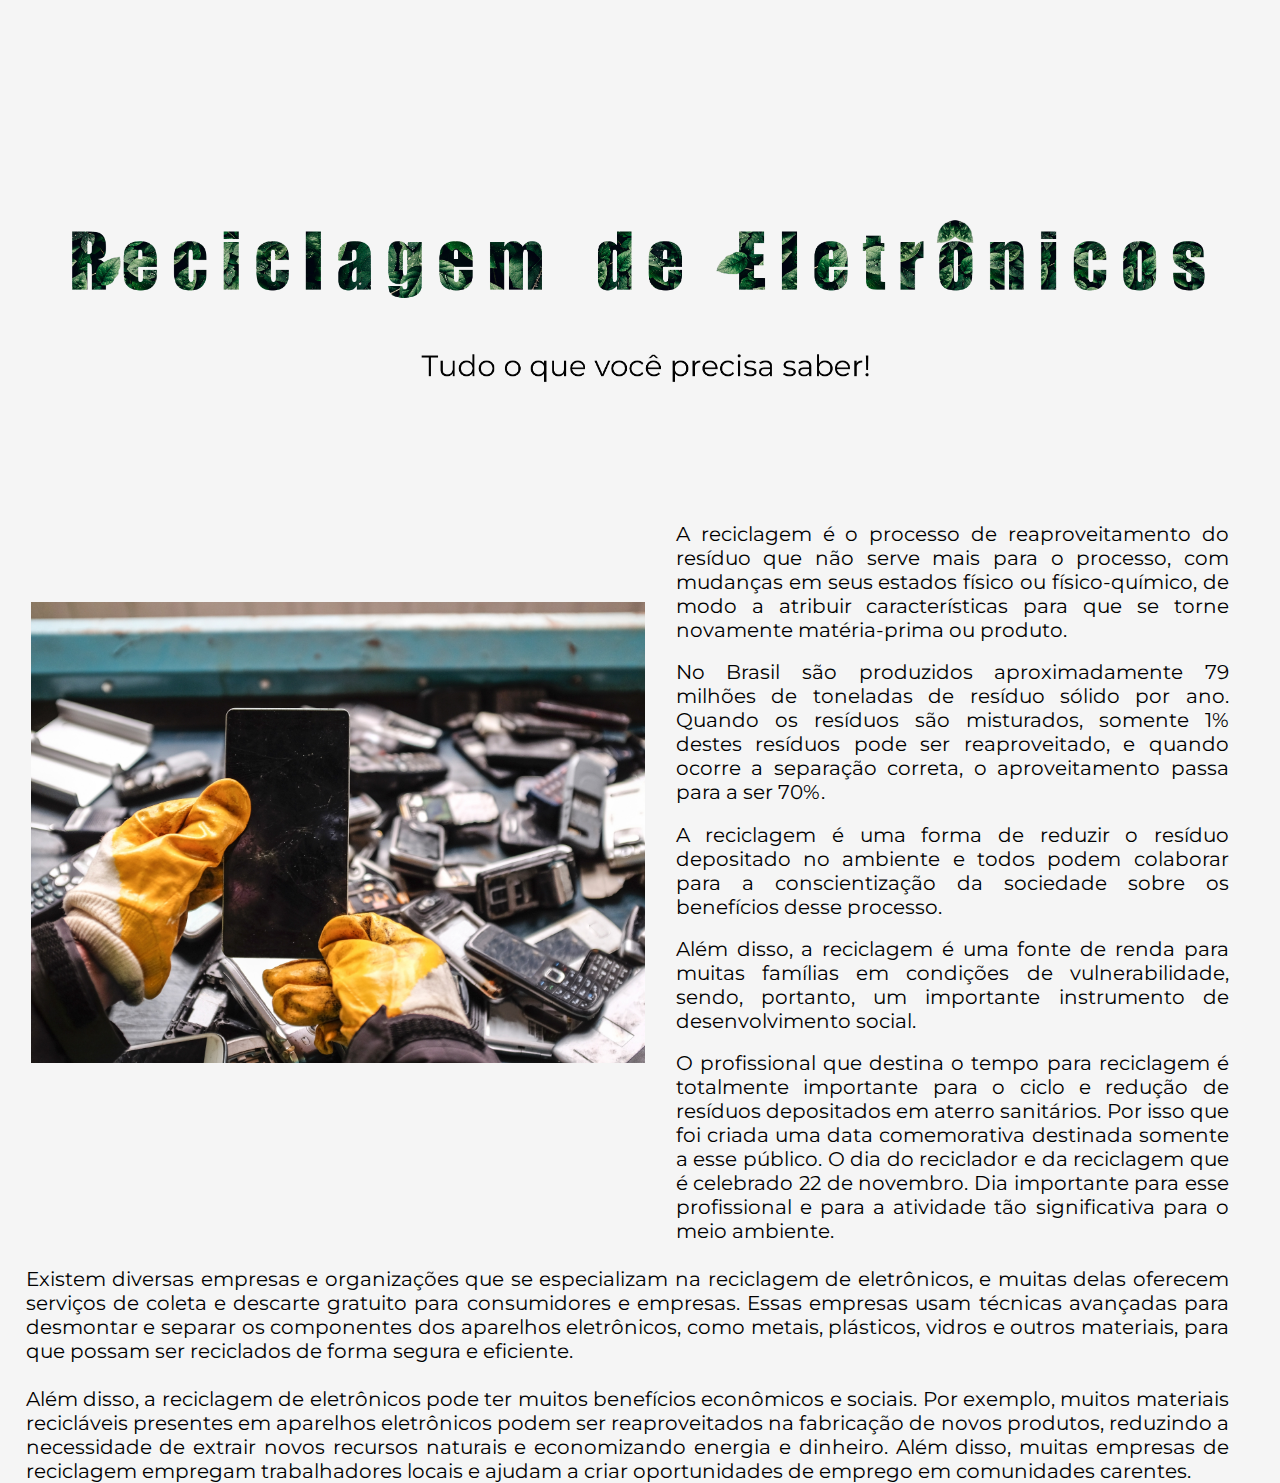
==== 404-master/projeto/index.html @ 84838cae "att" ====
<!DOCTYPE html>
<html lang="en">

<head>
    <meta charset="UTF-8">
    <meta http-equiv="X-UA-Compatible" content="IE=edge">
    <meta name="viewport" content="width=device-width, initial-scale=1.0">
    <link rel="stylesheet" href="src/css/style.css">
    <link href='https://fonts.googleapis.com/css?family=Montserrat' rel='stylesheet'>
    <title>Document</title>
</head>

<body>
    <div class="containerclip">
        <div class="div-video">
            <video autoplay muted loop src="src/image/clip.mp4"></video>
        </div>
    </div>

    <div class="titulo">
        <img src="src/image/titulo.png">
    </div>

    <div class="container">
        <div class="container2">
            <div class="img">
                <img src="src/image/1.jpg">
            </div>
        </div>
        <div class="container3">
                <div class="texto1">
                    A reciclagem é o processo de reaproveitamento do resíduo que não serve mais para o processo, com
                    mudanças em
                    seus estados físico ou físico-químico, de modo a atribuir características para que se torne
                    novamente
                    matéria-prima ou produto.
                </div>
            
                <div class="texto2">
                    No Brasil são produzidos aproximadamente 79 milhões de toneladas de resíduo sólido por ano. Quando
                    os
                    resíduos são misturados, somente 1% destes resíduos pode ser reaproveitado, e quando ocorre a
                    separação
                    correta, o aproveitamento passa para a ser 70%.
                </div>
                <div class="texto3">
                    A reciclagem é uma forma de reduzir o resíduo depositado no ambiente e todos podem colaborar para a
                    conscientização da sociedade sobre os benefícios desse processo.
                </div>
                <div class="texto4">
                    Além disso, a reciclagem é uma fonte de renda para muitas famílias em condições de vulnerabilidade,
                    sendo,
                    portanto, um importante instrumento de desenvolvimento social.
                </div>

                <div class="texto5">
                    O profissional que destina o tempo para reciclagem é totalmente importante para o ciclo e redução de
                    resíduos
                    depositados em aterro sanitários. Por isso que foi criada uma data comemorativa destinada somente a
                    esse
                    público. O dia do reciclador e da reciclagem que é celebrado 22 de novembro. Dia importante para
                    esse
                    profissional e para a atividade tão significativa para o meio ambiente.
                </div>
                <div class="texto6">
                    Existem diversas empresas e organizações que se especializam na reciclagem de eletrônicos, e muitas delas
                    oferecem serviços de coleta e descarte gratuito para consumidores e empresas. Essas empresas usam técnicas
                    avançadas para desmontar e separar os componentes dos aparelhos eletrônicos, como metais, plásticos, vidros
                    e outros materiais, para que possam ser reciclados de forma segura e eficiente.
                </div>
                <div class="texto7">
                    Além disso, a reciclagem de eletrônicos pode ter muitos benefícios econômicos e sociais. Por exemplo, muitos materiais recicláveis presentes em aparelhos eletrônicos podem ser reaproveitados na fabricação de novos produtos, reduzindo a necessidade de extrair novos recursos naturais e economizando energia e dinheiro. Além disso, muitas empresas de reciclagem empregam trabalhadores locais e ajudam a criar oportunidades de emprego em comunidades carentes.
                </div>
        </div>
    </div>
    <div class="container-txt">
        <div class="text1">
            Existem diversas empresas e organizações que se especializam na reciclagem de eletrônicos, e muitas delas
            oferecem serviços de coleta e descarte gratuito para consumidores e empresas. Essas empresas usam técnicas
            avançadas para desmontar e separar os componentes dos aparelhos eletrônicos, como metais, plásticos, vidros
            e outros materiais, para que possam ser reciclados de forma segura e eficiente.
        </div>
        <div class="text2">
            Além disso, a reciclagem de eletrônicos pode ter muitos benefícios econômicos e sociais. Por exemplo, muitos materiais recicláveis presentes em aparelhos eletrônicos podem ser reaproveitados na fabricação de novos produtos, reduzindo a necessidade de extrair novos recursos naturais e economizando energia e dinheiro. Além disso, muitas empresas de reciclagem empregam trabalhadores locais e ajudam a criar oportunidades de emprego em comunidades carentes.
        </div>
    </div>
</body>

</html>
---- 404-master/projeto/src/css/style.css ----
@media (max-width: 767px){
    body{
            background-color: whitesmoke;
            flex-direction: column;
            margin: 0 auto;
            
        }
        .div-video{
            width: 100%;
            position: relative;
            
        }
        .div-video video{
            width: 100%;
            top: 0;
            left: 0;
        }
        .titulo{
            padding-bottom: 5%;
        }
        .titulo img{
            display: flex;
            width: 90%;
            padding-top: 5%;
            padding-left: 5%;
            
        }
        .container{
            display: flex;
            width: 100%;
            flex-direction: column;
        }
        .container2{
            display: flex;
            
        }
        .container3{
            width: 90%;
            padding-left: 4%;
            padding-right: 4%;
            font-family: 'Montserrat';
        }
        .img img {
            display: flex;
            width: 100%;
        }
        .texto1{
            color: black;
            font-size:  20px;
            width: 100%; 
            text-align: justify;
            margin-top: 12%; 
            
        }
        .texto2{
            color: black;
            font-size:  20px;
            width: 100%; 
            text-align: justify;
            margin-top: 3%; 
        }
        .texto3{
            color: black;
            font-size:  20px;
            width: 100%; 
            text-align: justify;
            margin-top: 3%; 
        }
        .texto4{
            color: black;
            font-size:  20px;
            width: 100%; 
            text-align: justify;
            margin-top: 3%; 
        }
        .texto5{
            color: black;
            font-size:  20px;
            width: 100%; 
            text-align: justify;
            margin-top: 3%; 
        }
        .texto6{
            color: black;
            font-size:  20px;
            width: 100%; 
            text-align: justify;
            margin-top: 3%; 
        }
        .texto7{
            color: black;
            font-size:  20px;
            width: 100%; 
            text-align: justify;
            margin-top: 3%; 
        }
        .container-txt{
            display: none;
        }

    }
    @media (min-width: 768px) and (max-width: 1023px){
        
    body{
        background-color: whitesmoke;
        flex-direction: column;
        margin: 0 auto;
        
    }
    .div-video{
        width: 100%;
        position: relative;
        
    }
    .div-video video{
        width: 100%;
        top: 0;
        left: 0;
    }
    .titulo{
        padding-bottom: 5%;
    }
    .titulo img{
        display: flex;
        width: 90%;
        padding-top: 5%;
        padding-left: 5%;
        
    }
    .container{
        display: flex;
        width: 100%;
        flex-direction: column;
    }
    .container2{
        display: flex;
        
    }
    .container3{
        width: 90%;
        padding-left: 4%;
        padding-right: 4%;
        font-family: 'Montserrat';
    }
    .img img {
        display: flex;
        width: 100%;
    }
    .texto1{
        color: black;
        font-size:  20px;
        width: 100%; 
        text-align: justify;
        margin-top: 12%; 
        
    }
    .texto2{
        color: black;
        font-size:  20px;
        width: 100%; 
        text-align: justify;
        margin-top: 3%; 
    }
    .texto3{
        color: black;
        font-size:  20px;
        width: 100%; 
        text-align: justify;
        margin-top: 3%; 
    }
    .texto4{
        color: black;
        font-size:  20px;
        width: 100%; 
        text-align: justify;
        margin-top: 3%; 
    }
    .texto5{
        color: black;
        font-size:  20px;
        width: 100%; 
        text-align: justify;
        margin-top: 3%; 
    }
    .texto6{
        color: black;
        font-size:  20px;
        width: 100%; 
        text-align: justify;
        margin-top: 3%; 
    }
    .texto7{
        color: black;
        font-size:  20px;
        width: 100%; 
        text-align: justify;
        margin-top: 3%; 
    }
    .container-txt{
        display: none;
    }
    }
@media (min-width: 1024px){
body{
        background-color: whitesmoke;
        flex-direction: column;
        margin: 0 auto;
        
    }
    .div-video{
        width: 100%;
        position: relative;
        
    }
    .div-video video{
        width: 100%;
        top: 0;
        left: 0;
    }
    .titulo{
        padding-bottom: 5%;
    }
    .titulo img{
        display: flex;
        width: 90%;
        padding-top: 5%;
        padding-left: 5%;
        
    }
    .container{
        display: flex;
        width: 100%;
    }
    .container2{
        display: flex;
        width: 50%;
    }
    .container3{
        width: 50%;
        padding-right: 4%;
        font-family: 'Montserrat';
    }
    .img img {
        width: 100%;
        padding-left: 5%;
        padding-top: 25%;
    }
    .texto1{
        color: black;
        font-size:  20px;
        width: 90%; 
        text-align: justify;
        margin-top: 12%; 
        margin-left: 10%;
        
    }
    .texto2{
        color: black;
        font-size:  20px;
        width: 90%; 
        text-align: justify;
        margin-top: 3%; 
        margin-left: 10%;
    }
    .texto3{
        color: black;
        font-size:  20px;
        width: 90%; 
        text-align: justify;
        margin-top: 3%; 
        margin-left: 10%;
    }
    .texto4{
        color: black;
        font-size:  20px;
        width: 90%;  
        text-align: justify;
        margin-top: 3%;
        margin-left: 10%; 
    }
    .texto5{
        color: black;
        font-size:  20px;
        width: 90%;  
        text-align: justify;
        margin-top: 3%; 
        margin-left: 10%;
    }
    .container-txt{
        display: flex;
        padding-right: 4%;
        padding-left:2%;
        flex-direction: column;
        justify-content: center;
        text-align: center;
    }
    .text1{
        color: black;
        font-size:20px;
        width: 100%; 
        text-align: justify;
        margin-top: 2%;
        width: 100%;
        font-family: 'Montserrat'; 
        
    }
    .text2{
        color: black;
        font-size:20px;
        width: 100%; 
        text-align: justify;
        margin-top: 2%;
        width: 100%;
        font-family: 'Montserrat'; 
    }
    .texto6 {
        display: none;
    }
    .texto7{
        display: none;
    }
}
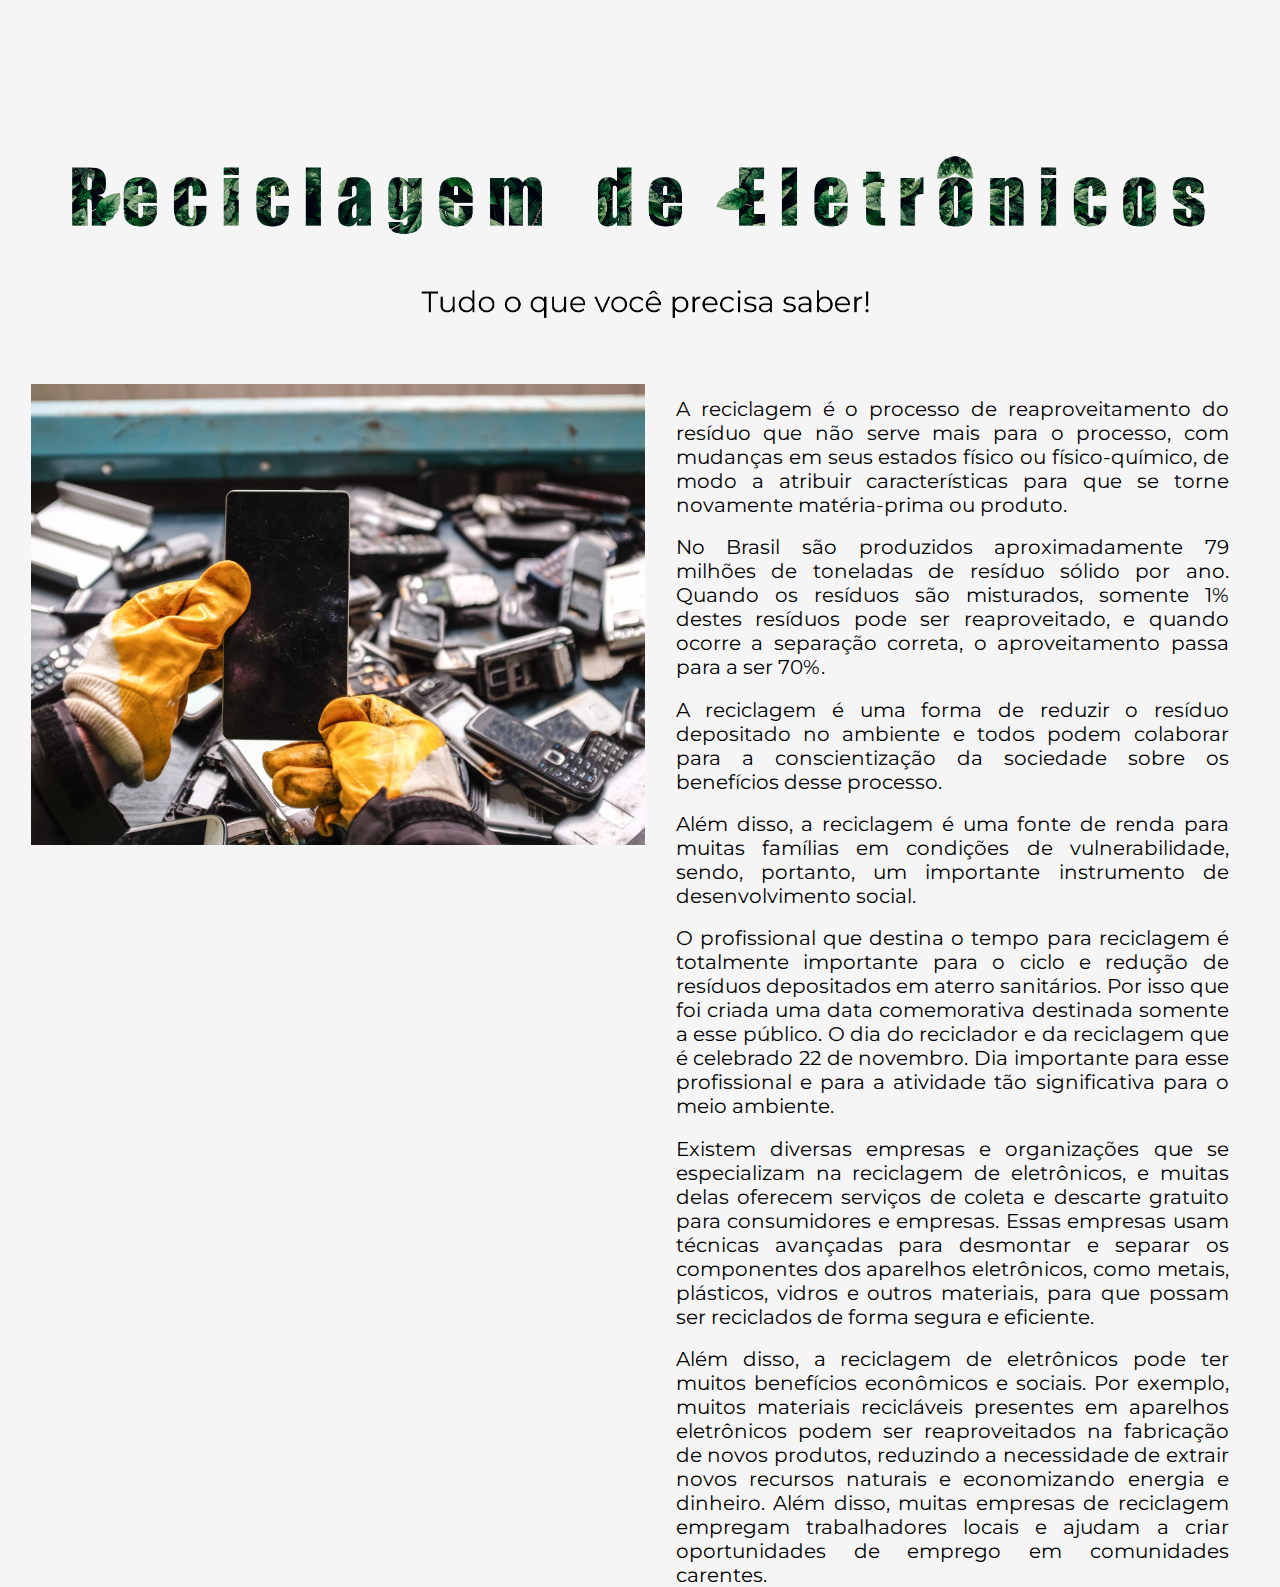
==== commit 032d2fcb: "att" ====
--- a/404-master/projeto/index.html
+++ b/404-master/projeto/index.html
@@ -1,89 +1,112 @@
 <!DOCTYPE html>
 <html lang="en">
+  <head>
+    <meta charset="UTF-8" />
+    <meta http-equiv="X-UA-Compatible" content="IE=edge" />
+    <meta name="viewport" content="width=device-width, initial-scale=1.0" />
+    <link rel="stylesheet" href="src/css/style.css" />
+    <link
+      href="https://fonts.googleapis.com/css?family=Montserrat"
+      rel="stylesheet"
+    />
+    <title>Document</title>
+  </head>
 
-<head>
-    <meta charset="UTF-8">
-    <meta http-equiv="X-UA-Compatible" content="IE=edge">
-    <meta name="viewport" content="width=device-width, initial-scale=1.0">
-    <link rel="stylesheet" href="src/css/style.css">
-    <link href='https://fonts.googleapis.com/css?family=Montserrat' rel='stylesheet'>
-    <title>Document</title>
-</head>
-
-<body>
+  <body>
     <div class="containerclip">
-        <div class="div-video">
-            <video autoplay muted loop src="src/image/clip.mp4"></video>
-        </div>
+      <div class="div-video">
+        <video autoplay muted loop src="src/image/clip.mp4"></video>
+      </div>
     </div>
 
     <div class="titulo">
-        <img src="src/image/titulo.png">
+      <img src="src/image/titulo.png" />
     </div>
 
     <div class="container">
-        <div class="container2">
-            <div class="img">
-                <img src="src/image/1.jpg">
-            </div>
+      <div class="container2">
+        <div class="img">
+          <img src="src/image/1.jpg" />
         </div>
-        <div class="container3">
-                <div class="texto1">
-                    A reciclagem é o processo de reaproveitamento do resíduo que não serve mais para o processo, com
-                    mudanças em
-                    seus estados físico ou físico-químico, de modo a atribuir características para que se torne
-                    novamente
-                    matéria-prima ou produto.
-                </div>
-            
-                <div class="texto2">
-                    No Brasil são produzidos aproximadamente 79 milhões de toneladas de resíduo sólido por ano. Quando
-                    os
-                    resíduos são misturados, somente 1% destes resíduos pode ser reaproveitado, e quando ocorre a
-                    separação
-                    correta, o aproveitamento passa para a ser 70%.
-                </div>
-                <div class="texto3">
-                    A reciclagem é uma forma de reduzir o resíduo depositado no ambiente e todos podem colaborar para a
-                    conscientização da sociedade sobre os benefícios desse processo.
-                </div>
-                <div class="texto4">
-                    Além disso, a reciclagem é uma fonte de renda para muitas famílias em condições de vulnerabilidade,
-                    sendo,
-                    portanto, um importante instrumento de desenvolvimento social.
-                </div>
+      </div>
+      <div class="container3">
+        <div class="texto1">
+          A reciclagem é o processo de reaproveitamento do resíduo que não serve
+          mais para o processo, com mudanças em seus estados físico ou
+          físico-químico, de modo a atribuir características para que se torne
+          novamente matéria-prima ou produto.
+        </div>
 
-                <div class="texto5">
-                    O profissional que destina o tempo para reciclagem é totalmente importante para o ciclo e redução de
-                    resíduos
-                    depositados em aterro sanitários. Por isso que foi criada uma data comemorativa destinada somente a
-                    esse
-                    público. O dia do reciclador e da reciclagem que é celebrado 22 de novembro. Dia importante para
-                    esse
-                    profissional e para a atividade tão significativa para o meio ambiente.
-                </div>
-                <div class="texto6">
-                    Existem diversas empresas e organizações que se especializam na reciclagem de eletrônicos, e muitas delas
-                    oferecem serviços de coleta e descarte gratuito para consumidores e empresas. Essas empresas usam técnicas
-                    avançadas para desmontar e separar os componentes dos aparelhos eletrônicos, como metais, plásticos, vidros
-                    e outros materiais, para que possam ser reciclados de forma segura e eficiente.
-                </div>
-                <div class="texto7">
-                    Além disso, a reciclagem de eletrônicos pode ter muitos benefícios econômicos e sociais. Por exemplo, muitos materiais recicláveis presentes em aparelhos eletrônicos podem ser reaproveitados na fabricação de novos produtos, reduzindo a necessidade de extrair novos recursos naturais e economizando energia e dinheiro. Além disso, muitas empresas de reciclagem empregam trabalhadores locais e ajudam a criar oportunidades de emprego em comunidades carentes.
-                </div>
+        <div class="texto2">
+          No Brasil são produzidos aproximadamente 79 milhões de toneladas de
+          resíduo sólido por ano. Quando os resíduos são misturados, somente 1%
+          destes resíduos pode ser reaproveitado, e quando ocorre a separação
+          correta, o aproveitamento passa para a ser 70%.
         </div>
+        <div class="texto3">
+          A reciclagem é uma forma de reduzir o resíduo depositado no ambiente e
+          todos podem colaborar para a conscientização da sociedade sobre os
+          benefícios desse processo.
+        </div>
+        <div class="texto4">
+          Além disso, a reciclagem é uma fonte de renda para muitas famílias em
+          condições de vulnerabilidade, sendo, portanto, um importante
+          instrumento de desenvolvimento social.
+        </div>
+
+        <div class="texto5">
+          O profissional que destina o tempo para reciclagem é totalmente
+          importante para o ciclo e redução de resíduos depositados em aterro
+          sanitários. Por isso que foi criada uma data comemorativa destinada
+          somente a esse público. O dia do reciclador e da reciclagem que é
+          celebrado 22 de novembro. Dia importante para esse profissional e para
+          a atividade tão significativa para o meio ambiente.
+        </div>
+        <div class="texto6">
+          Existem diversas empresas e organizações que se especializam na
+          reciclagem de eletrônicos, e muitas delas oferecem serviços de coleta
+          e descarte gratuito para consumidores e empresas. Essas empresas usam
+          técnicas avançadas para desmontar e separar os componentes dos
+          aparelhos eletrônicos, como metais, plásticos, vidros e outros
+          materiais, para que possam ser reciclados de forma segura e eficiente.
+        </div>
+        <div class="texto7">
+          Além disso, a reciclagem de eletrônicos pode ter muitos benefícios
+          econômicos e sociais. Por exemplo, muitos materiais recicláveis
+          presentes em aparelhos eletrônicos podem ser reaproveitados na
+          fabricação de novos produtos, reduzindo a necessidade de extrair novos
+          recursos naturais e economizando energia e dinheiro. Além disso,
+          muitas empresas de reciclagem empregam trabalhadores locais e ajudam a
+          criar oportunidades de emprego em comunidades carentes.
+        </div>
+      </div>
     </div>
     <div class="container-txt">
-        <div class="text1">
-            Existem diversas empresas e organizações que se especializam na reciclagem de eletrônicos, e muitas delas
-            oferecem serviços de coleta e descarte gratuito para consumidores e empresas. Essas empresas usam técnicas
-            avançadas para desmontar e separar os componentes dos aparelhos eletrônicos, como metais, plásticos, vidros
-            e outros materiais, para que possam ser reciclados de forma segura e eficiente.
-        </div>
-        <div class="text2">
-            Além disso, a reciclagem de eletrônicos pode ter muitos benefícios econômicos e sociais. Por exemplo, muitos materiais recicláveis presentes em aparelhos eletrônicos podem ser reaproveitados na fabricação de novos produtos, reduzindo a necessidade de extrair novos recursos naturais e economizando energia e dinheiro. Além disso, muitas empresas de reciclagem empregam trabalhadores locais e ajudam a criar oportunidades de emprego em comunidades carentes.
-        </div>
+      <div class="text">
+        O profissional que destina o tempo para reciclagem é totalmente
+        importante para o ciclo e redução de resíduos depositados em aterro
+        sanitários. Por isso que foi criada uma data comemorativa destinada
+        somente a esse público. O dia do reciclador e da reciclagem que é
+        celebrado 22 de novembro. Dia importante para esse profissional e para a
+        atividade tão significativa para o meio ambiente.
+      </div>
+      <div class="text1">
+        Existem diversas empresas e organizações que se especializam na
+        reciclagem de eletrônicos, e muitas delas oferecem serviços de coleta e
+        descarte gratuito para consumidores e empresas. Essas empresas usam
+        técnicas avançadas para desmontar e separar os componentes dos aparelhos
+        eletrônicos, como metais, plásticos, vidros e outros materiais, para que
+        possam ser reciclados de forma segura e eficiente.
+      </div>
+      <div class="text2">
+        Além disso, a reciclagem de eletrônicos pode ter muitos benefícios
+        econômicos e sociais. Por exemplo, muitos materiais recicláveis
+        presentes em aparelhos eletrônicos podem ser reaproveitados na
+        fabricação de novos produtos, reduzindo a necessidade de extrair novos
+        recursos naturais e economizando energia e dinheiro. Além disso, muitas
+        empresas de reciclagem empregam trabalhadores locais e ajudam a criar
+        oportunidades de emprego em comunidades carentes.
+      </div>
     </div>
-</body>
-
-</html>+  </body>
+</html>
--- a/404-master/projeto/src/css/style.css
+++ b/404-master/projeto/src/css/style.css
@@ -223,19 +223,19 @@
     .titulo img{
         display: flex;
         width: 90%;
-        padding-top: 5%;
         padding-left: 5%;
         
     }
     .container{
-        display: flex;
-        width: 100%;
+        width: 100%;
+        display: flex;
     }
     .container2{
         display: flex;
         width: 50%;
     }
     .container3{
+        padding-top: 1%;
         width: 50%;
         padding-right: 4%;
         font-family: 'Montserrat';
@@ -243,14 +243,13 @@
     .img img {
         width: 100%;
         padding-left: 5%;
-        padding-top: 25%;
+        
     }
     .texto1{
         color: black;
         font-size:  20px;
         width: 90%; 
         text-align: justify;
-        margin-top: 12%; 
         margin-left: 10%;
         
     }
@@ -286,6 +285,23 @@
         margin-top: 3%; 
         margin-left: 10%;
     }
+    .texto6{
+        color: black;
+        font-size:  20px;
+        width: 90%;  
+        text-align: justify;
+        margin-top: 3%; 
+        margin-left: 10%;
+    }
+    .texto7{
+        color: black;
+        font-size:  20px;
+        width: 90%;  
+        text-align: justify;
+        margin-top: 3%; 
+        margin-left: 10%;
+    }
+    
     .container-txt{
         display: flex;
         padding-right: 4%;
@@ -293,6 +309,16 @@
         flex-direction: column;
         justify-content: center;
         text-align: center;
+        display: none;
+    }
+    .text{
+        color: black;
+        font-size:20px;
+        width: 100%; 
+        text-align: justify;
+        margin-top: 2%;
+        width: 100%;
+        font-family: 'Montserrat'; 
     }
     .text1{
         color: black;
@@ -313,10 +339,4 @@
         width: 100%;
         font-family: 'Montserrat'; 
     }
-    .texto6 {
-        display: none;
-    }
-    .texto7{
-        display: none;
-    }
 }